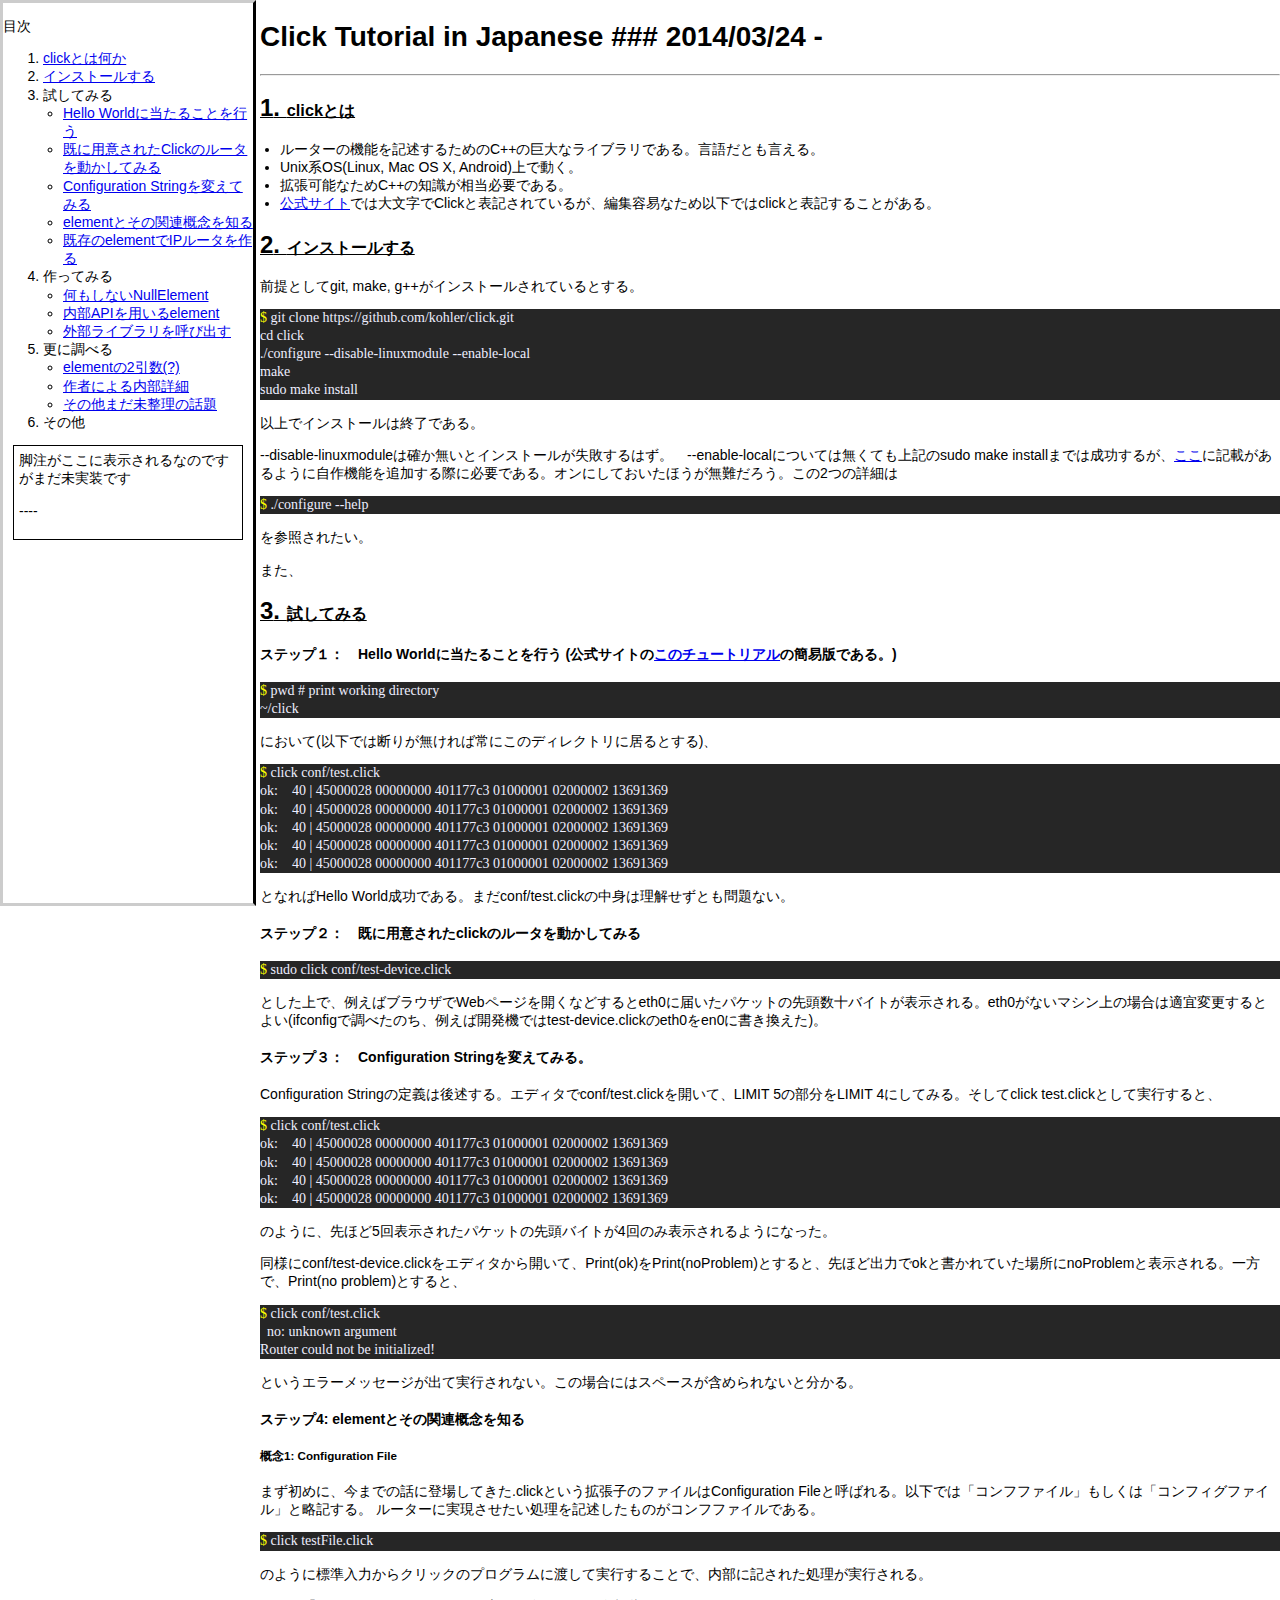
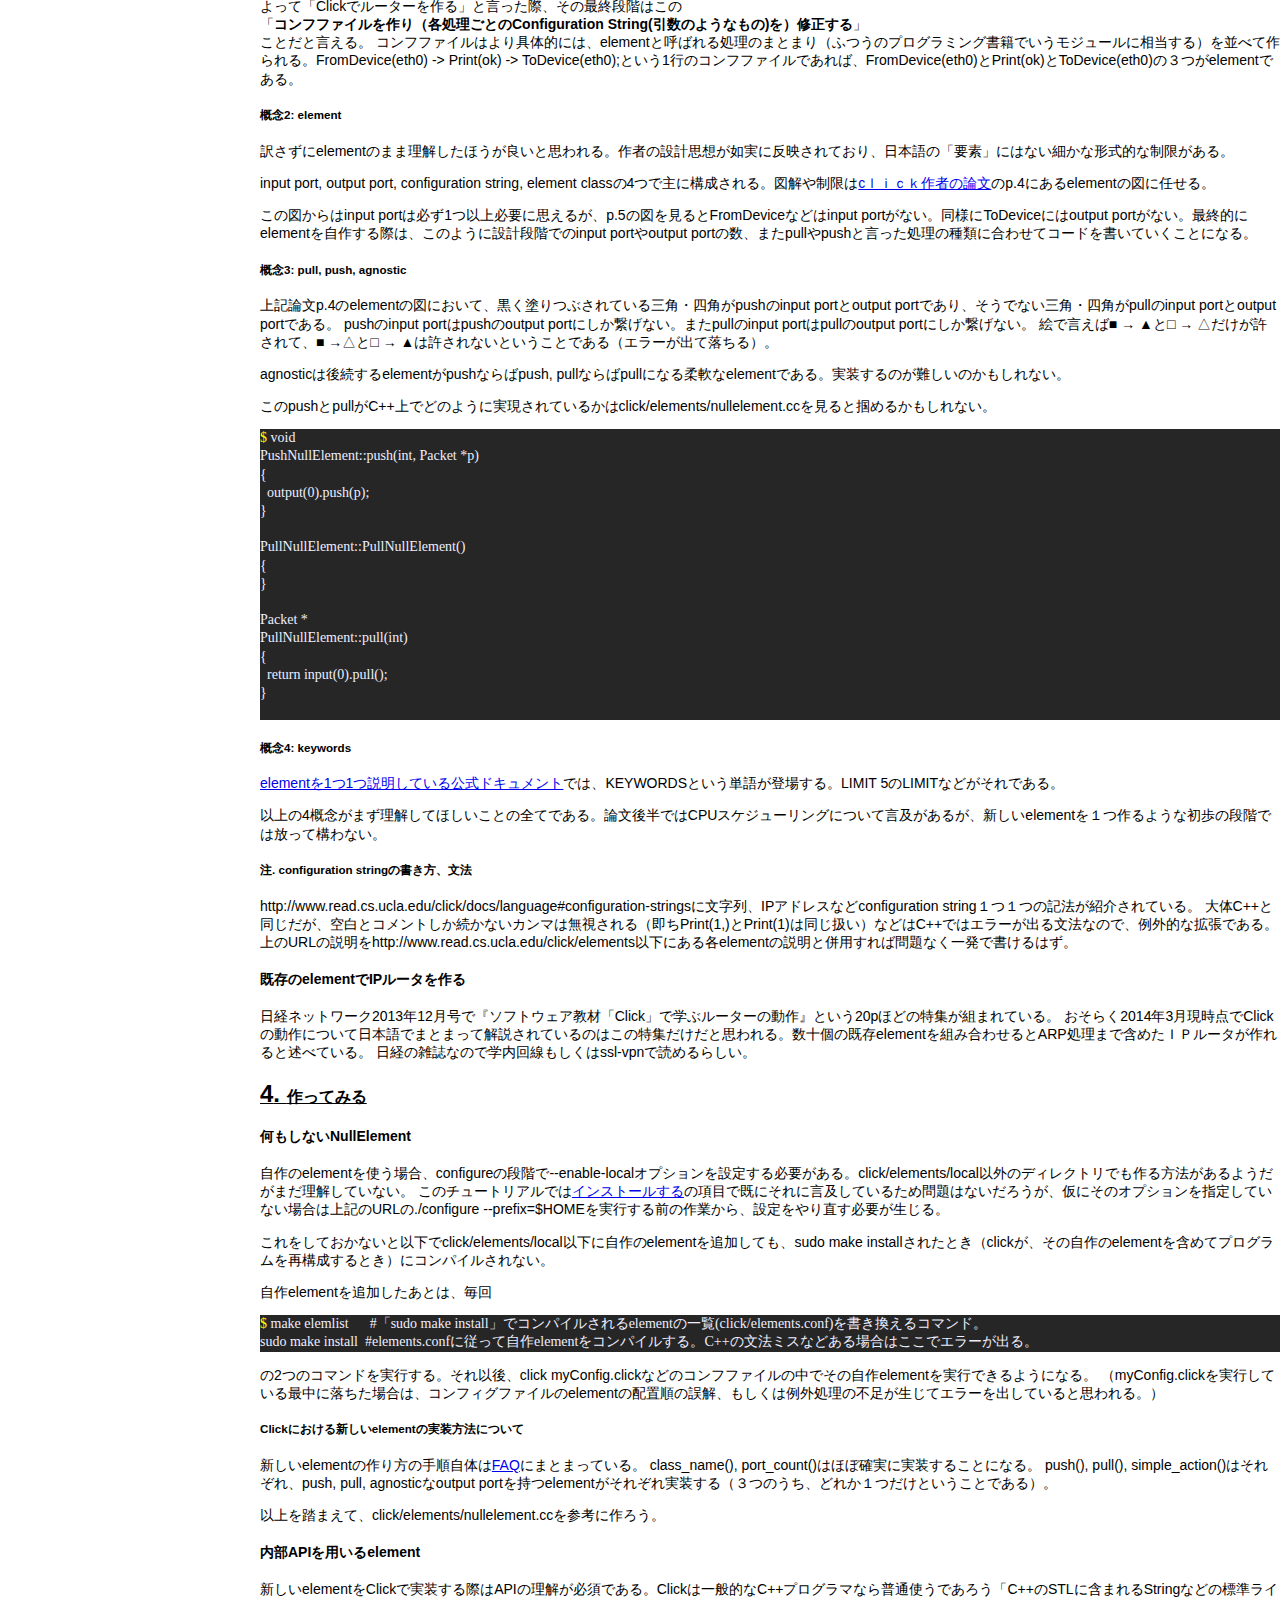
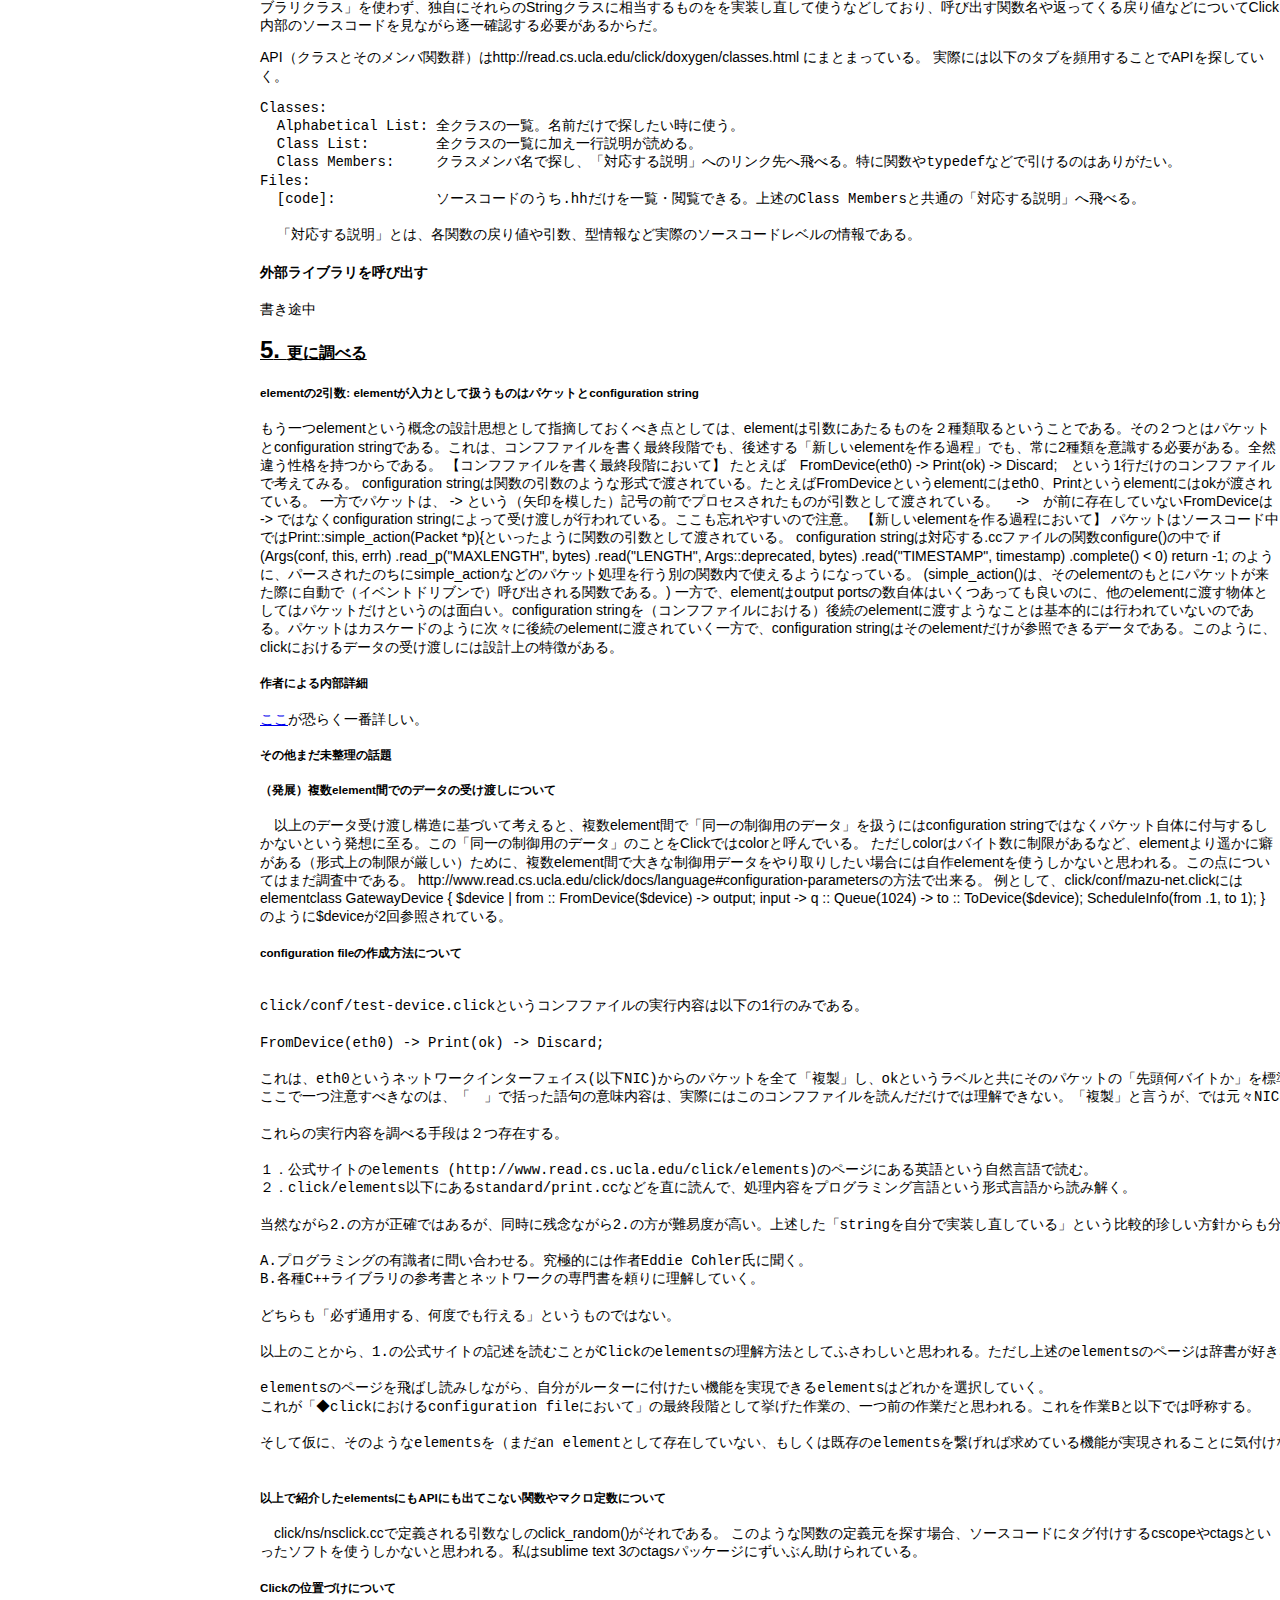
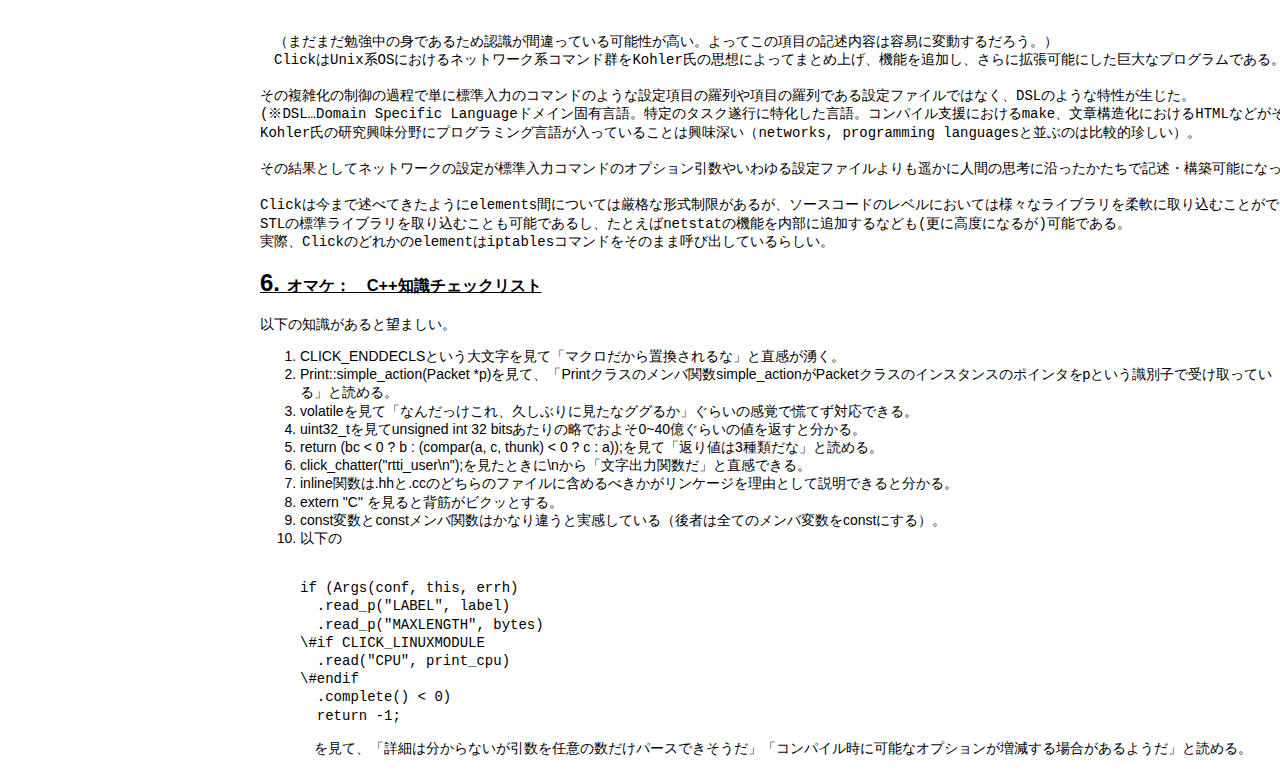
==== ClickTutorialinJapanese.htm @ d096f8c5 "convert into html" ====
<!DOCTYPE html>
<!-- saved from url=(0050)http://www.geocities.jp/eijispace/2012/0419_2.html -->
<html lang="ja"><head><meta http-equiv="Content-Type" content="text/html; charset=UTF-8">
<meta charset="UTF-8">
<meta name="viewport" content="width=1024">
<title>ClickTutorialinJapanese</title>

<style>
body {
	color: #000;
	font-family: Verdana,Arial,'ヒラギノ角ゴ Pro W3','Hiragino Kaku Gothic Pro','メイリオ',Meiryo,'ＭＳ Ｐゴシック','MS PGothic',sans-serif;
	font-size: 14px;
	font-weight: normal;
	letter-spacing: 0;
	line-height: 1.3;
	margin:0;
	_overflow:hidden;
	padding:0;
}
#left_frame {
	color: #000;
	background-color: #fff;
	border-color: #ccc;
	border-right: 3px;
	border-style: solid;
	left:0;
	height:100%;
	margin:0;
	padding:0;
	position:fixed;
	_position:absolute;
	top:0;
	width:250px;
}
#right_frame {
	margin:0 0 0 260px;
	padding:0;
	height:100%;
	_overflow:auto;
}
.note{ /* spanタグのtitle属性に豆知識を書く。マウスオーバーすると読める。 */
  
}
#footnote-container{
	margin: 0px 10px;
	padding: 5px;
	border-color: #fff;
	border: 1px;
	border-style: solid;
}
p#footnote-contents{

}
sup{
	color: #39F;
	font-size: 1.3rem;
	cursor: pointer;
}
a:visited{

}

	.console{
	background-color: #262626;
	color: #EEF;
	font-family: consolas;

	}.console:before{content:"$ "; color:#FF0;}

h3{
	counter-increment: number;
  text-decoration: underline;
	}h3:before{font-size: 1.5rem; content : "" counter(number) ". ";}

ul{
padding-left: 20px;
}

</style>
<style type="text/css"></style></head>

<script>
 footnotes = [
  'empty'
 ,'elementのドキュメント ... 以下の階層にある、各elementの詳細が載っている文書のこと。'
 ];

 function setFootnote(number){
   document.getElementById("footnote-contents").innerHTML = footnotes[number];
 }
</script>


<body>

<div id="left_frame">
  <div>
    <p> 目次</p>
    <ol>
			<li><a href="#what-is-click">clickとは何か</a></li>
			<li><a href="#install-click">インストールする</a></li>
			<li>試してみる
				<ul>
  				<li><a href="#hello-world">Hello Worldに当たることを行う</a></li>
  				<li><a href="#test-device">既に用意されたClickのルータを動かしてみる</a></li>
				  <li><a href="#change-string">Configuration Stringを変えてみる</a></li>
				  <li><a href="#read-thesis">elementとその関連概念を知る</a></li>
				  <li><a href="#make-ip-router">既存のelementでIPルータを作る</a></li>
				</ul>
			</li>
			<li>作ってみる
				<ul>
  				<li><a href="#null-element">何もしないNullElement</a></li>
				  <li><a href="#api-element">内部APIを用いるelement</a></li>
				  <li><a href="#call-library">外部ライブラリを呼び出す</a></li>
				</ul>
			</li>
			<li>更に調べる
				<ul>
  				<li><a href="#two-arguments">elementの2引数(?)</a></li>
				  <li><a href="#click-detail">作者による内部詳細</a></li>
				  <li><a href="#miscellaneous">その他まだ未整理の話題</a></li>
				</ul>
			</li>
			<li>その他</li>

    </ol>
  </div>
  <div id="footnote-container">
    <section>脚注がここに表示されるなのですがまだ未実装です</section>
    <p id="footnote-contents"> ---- </p>
  </div>
</div>

<div id="right_frame">
<h1> Click Tutorial in Japanese ###  2014/03/24 - </h1>
<hr>

<h3 id="what-is-click">clickとは</h3>

<ul>
  <li>ルーターの機能を記述するためのC++の巨大なライブラリである。言語だとも言える。</li>
  <li>Unix系OS(Linux, Mac OS X, Android)上で動く。</li>
  <li>拡張可能なためC++の知識が相当必要である。</li>
  <li><a href="http://read.cs.ucla.edu/click/">公式サイト</a>では大文字でClickと表記されているが、編集容易なため以下ではclickと表記することがある。</li>
</ul>

<h3 id="install-click">インストールする</h3>

<p>前提としてgit, make, g++がインストールされているとする。</p>
<pre class="console">
git clone https://github.com/kohler/click.git
cd click
./configure --disable-linuxmodule --enable-local
make
sudo make install 
</pre>

<p>以上でインストールは終了である。</p>
<p>--disable-linuxmoduleは確か無いとインストールが失敗するはず。　--enable-localについては無くても上記のsudo make installまでは成功するが、<a href="http://read.cs.ucla.edu/click/faq#creating-your-own-elements">ここ</a>に記載があるように自作機能を追加する際に必要である。オンにしておいたほうが無難だろう。この2つの詳細は
<pre class="console">
./configure --help
</pre>

	を参照されたい。
</p>

<p>また、</p>


<h3>試してみる</h3>
 
<h4 id="hello-world">ステップ１：　Hello Worldに当たることを行う (公式サイトの<a href="http://www.read.cs.ucla.edu/click/tutorial1#preparation">このチュートリアル</a>の簡易版である。)</h4>

<pre class="console">
pwd # print working directory 
~/click
</pre>

において(以下では断りが無ければ常にこのディレクトリに居るとする)、

<pre class="console">
click conf/test.click
ok:    40 | 45000028 00000000 401177c3 01000001 02000002 13691369
ok:    40 | 45000028 00000000 401177c3 01000001 02000002 13691369
ok:    40 | 45000028 00000000 401177c3 01000001 02000002 13691369
ok:    40 | 45000028 00000000 401177c3 01000001 02000002 13691369
ok:    40 | 45000028 00000000 401177c3 01000001 02000002 13691369
</pre>

となればHello World成功である。まだconf/test.clickの中身は理解せずとも問題ない。

<h4 id="test-device">ステップ２：　既に用意されたclickのルータを動かしてみる</h4>

<pre class="console">
sudo click conf/test-device.click
</pre>
<p>とした上で、例えばブラウザでWebページを開くなどするとeth0に届いたパケットの先頭数十バイトが表示される。eth0がないマシン上の場合は適宜変更するとよい(ifconfigで調べたのち、例えば開発機ではtest-device.clickのeth0をen0に書き換えた)。
</p>


<h4 id="change-string">ステップ３：　Configuration Stringを変えてみる。</h4>

<p>Configuration Stringの定義は後述する。エディタでconf/test.clickを開いて、LIMIT 5の部分をLIMIT 4にしてみる。そしてclick test.clickとして実行すると、</p>


<pre class="console">
click conf/test.click
ok:    40 | 45000028 00000000 401177c3 01000001 02000002 13691369
ok:    40 | 45000028 00000000 401177c3 01000001 02000002 13691369
ok:    40 | 45000028 00000000 401177c3 01000001 02000002 13691369
ok:    40 | 45000028 00000000 401177c3 01000001 02000002 13691369
</pre>

<p>のように、先ほど5回表示されたパケットの先頭バイトが4回のみ表示されるようになった。</p>
<p>同様にconf/test-device.clickをエディタから開いて、Print(ok)をPrint(noProblem)とすると、先ほど出力でokと書かれていた場所にnoProblemと表示される。一方で、Print(no problem)とすると、</p>

<pre class="console">
click conf/test.click
  no: unknown argument
Router could not be initialized!
</pre>

<p>というエラーメッセージが出て実行されない。この場合にはスペースが含められないと分かる。</p>

<h4 id="read-thesis">ステップ4: elementとその関連概念を知る</h4>

<h5>概念1: Configuration File</h5>

<p>まず初めに、今までの話に登場してきた.clickという拡張子のファイルはConfiguration Fileと呼ばれる。以下では「コンフファイル」もしくは「コンフィグファイル」と略記する。
ルーターに実現させたい処理を記述したものがコンフファイルである。
<pre class="console">
click testFile.click
</pre>
<p>のように標準入力からクリックのプログラムに渡して実行することで、内部に記された処理が実行される。</p>
<p>よって「Clickでルーターを作る」と言った際、その最終段階はこの<br>
「<strong>コンフファイルを作り（各処理ごとのConfiguration String(引数のようなもの)を）修正する</strong>」<br>
ことだと言える。

コンフファイルはより具体的には、elementと呼ばれる処理のまとまり（ふつうのプログラミング書籍でいうモジュールに相当する）を並べて作られる。FromDevice(eth0) -> Print(ok) -> ToDevice(eth0);という1行のコンフファイルであれば、FromDevice(eth0)とPrint(ok)とToDevice(eth0)の３つがelementである。
</p>

<h5>概念2: element</h5>

<p>訳さずにelementのまま理解したほうが良いと思われる。作者の設計思想が如実に反映されており、日本語の「要素」にはない細かな形式的な制限がある。</p>

<p>input port, output port, configuration string, element classの4つで主に構成される。図解や制限は<a href="http://pdos.csail.mit.edu/papers/click:tocs00/paper.pdf">cｌｉｃｋ作者の論文</a>のp.4にあるelementの図に任せる。</p>

<p>この図からはinput portは必ず1つ以上必要に思えるが、p.5の図を見るとFromDeviceなどはinput portがない。同様にToDeviceにはoutput portがない。最終的にelementを自作する際は、このように設計段階でのinput portやoutput portの数、またpullやpushと言った処理の種類に合わせてコードを書いていくことになる。</p>

<h5>概念3: pull, push, agnostic</h5>

<p>上記論文p.4のelementの図において、黒く塗りつぶされている三角・四角がpushのinput portとoutput portであり、そうでない三角・四角がpullのinput portとoutput portである。
pushのinput portはpushのoutput portにしか繋げない。またpullのinput portはpullのoutput portにしか繋げない。
絵で言えば■ → ▲と□ → △だけが許されて、■ →△と□ → ▲は許されないということである（エラーが出て落ちる）。</p>
<p>agnosticは後続するelementがpushならばpush, pullならばpullになる柔軟なelementである。実装するのが難しいのかもしれない。</p>

<p>
このpushとpullがC++上でどのように実現されているかはclick/elements/nullelement.ccを見ると掴めるかもしれない。</p>
<pre class="console">
void
PushNullElement::push(int, Packet *p)
{
  output(0).push(p);
}

PullNullElement::PullNullElement()
{
}

Packet *
PullNullElement::pull(int)
{
  return input(0).pull();
}

</pre>


<h5>概念4: keywords</h5>

<p><a href="http://www.read.cs.ucla.edu/click/elements">elementを1つ1つ説明している公式ドキュメント</a>では、KEYWORDSという単語が登場する。LIMIT 5のLIMITなどがそれである。</p>


<p>以上の4概念がまず理解してほしいことの全てである。論文後半ではCPUスケジューリングについて言及があるが、新しいelementを１つ作るような初歩の段階では放って構わない。</p>

<h5>注. configuration stringの書き方、文法</h5>

<p>http://www.read.cs.ucla.edu/click/docs/language#configuration-stringsに文字列、IPアドレスなどconfiguration string１つ１つの記法が紹介されている。
大体C++と同じだが、空白とコメントしか続かないカンマは無視される（即ちPrint(1,)とPrint(1)は同じ扱い）などはC++ではエラーが出る文法なので、例外的な拡張である。
<br>
上のURLの説明をhttp://www.read.cs.ucla.edu/click/elements以下にある各elementの説明と併用すれば問題なく一発で書けるはず。
</p>

<h4 id="make-ip-router">既存のelementでIPルータを作る</h4>
<p>
日経ネットワーク2013年12月号で『ソフトウェア教材「Click」で学ぶルーターの動作』という20pほどの特集が組まれている。
おそらく2014年3月現時点でClickの動作について日本語でまとまって解説されているのはこの特集だけだと思われる。数十個の既存elementを組み合わせるとARP処理まで含めたＩＰルータが作れると述べている。
日経の雑誌なので学内回線もしくはssl-vpnで読めるらしい。</p>

<h3>作ってみる</h3>

<h4 id="null-element">何もしないNullElement</h4>


<p>
自作のelementを使う場合、configureの段階で--enable-localオプションを設定する必要がある。click/elements/local以外のディレクトリでも作る方法があるようだがまだ理解していない。
このチュートリアルでは<a href="#install-click">インストールする</a>の項目で既にそれに言及しているため問題はないだろうが、仮にそのオプションを指定していない場合は上記のURLの./configure --prefix=$HOMEを実行する前の作業から、設定をやり直す必要が生じる。</p>

<p>これをしておかないと以下でclick/elements/local以下に自作のelementを追加しても、sudo make installされたとき（clickが、その自作のelementを含めてプログラムを再構成するとき）にコンパイルされない。</p>


<p>自作elementを追加したあとは、毎回
<pre class="console">
make elemlist      #「sudo make install」でコンパイルされるelementの一覧(click/elements.conf)を書き換えるコマンド。
sudo make install  #elements.confに従って自作elementをコンパイルする。C++の文法ミスなどある場合はここでエラーが出る。
</pre>
の2つのコマンドを実行する。それ以後、click myConfig.clickなどのコンフファイルの中でその自作elementを実行できるようになる。
（myConfig.clickを実行している最中に落ちた場合は、コンフィグファイルのelementの配置順の誤解、もしくは例外処理の不足が生じてエラーを出していると思われる。）</p>

<h5>Clickにおける新しいelementの実装方法について</h5>

<p>新しいelementの作り方の手順自体は<a href="http://www.read.cs.ucla.edu/click/faq#creating-your-own-elements">FAQ</a>にまとまっている。
class_name(), port_count()はほぼ確実に実装することになる。
push(), pull(), simple_action()はそれぞれ、push, pull, agnosticなoutput portを持つelementがそれぞれ実装する（３つのうち、どれか１つだけということである）。</p>

<p>以上を踏まえて、click/elements/nullelement.ccを参考に作ろう。</p>


<h4 id="api-element">内部APIを用いるelement</h4>

<p>新しいelementをClickで実装する際はAPIの理解が必須である。Clickは一般的なC++プログラマなら普通使うであろう「C++のSTLに含まれるStringなどの標準ライブラリクラス」を使わず、独自にそれらのStringクラスに相当するものをを実装し直して使うなどしており、呼び出す関数名や返ってくる戻り値などについてClick内部のソースコードを見ながら逐一確認する必要があるからだ。</p>

<p>API（クラスとそのメンバ関数群）はhttp://read.cs.ucla.edu/click/doxygen/classes.html にまとまっている。
実際には以下のタブを頻用することでAPIを探していく。</p>
<pre>
Classes:
  Alphabetical List: 全クラスの一覧。名前だけで探したい時に使う。
  Class List:        全クラスの一覧に加え一行説明が読める。
  Class Members:     クラスメンバ名で探し、「対応する説明」へのリンク先へ飛べる。特に関数やtypedefなどで引けるのはありがたい。
Files: 
  [code]:            ソースコードのうち.hhだけを一覧・閲覧できる。上述のClass Membersと共通の「対応する説明」へ飛べる。

  「対応する説明」とは、各関数の戻り値や引数、型情報など実際のソースコードレベルの情報である。
</pre>

<h4 id="call-library">外部ライブラリを呼び出す</h4>

<p>書き途中</p>


<h3>更に調べる</h3>
<h5 id="two-arguments">elementの2引数: elementが入力として扱うものはパケットとconfiguration string</h5>

もう一つelementという概念の設計思想として指摘しておくべき点としては、elementは引数にあたるものを２種類取るということである。その２つとはパケットとconfiguration stringである。これは、コンフファイルを書く最終段階でも、後述する「新しいelementを作る過程」でも、常に2種類を意識する必要がある。全然違う性格を持つからである。

【コンフファイルを書く最終段階において】
たとえば　FromDevice(eth0) -> Print(ok) -> Discard;　という1行だけのコンフファイルで考えてみる。
configuration stringは関数の引数のような形式で渡されている。たとえばFromDeviceというelementにはeth0、Printというelementにはokが渡されている。
一方でパケットは、 -> という（矢印を模した）記号の前でプロセスされたものが引数として渡されている。　
->　が前に存在していないFromDeviceは -> ではなくconfiguration stringによって受け渡しが行われている。ここも忘れやすいので注意。

【新しいelementを作る過程において】
パケットはソースコード中ではPrint::simple_action(Packet *p){といったように関数の引数として渡されている。
configuration stringは対応する.ccファイルの関数configure()の中で
 if (Args(conf, this, errh)
	.read_p("MAXLENGTH", bytes)
	.read("LENGTH", Args::deprecated, bytes)
	.read("TIMESTAMP", timestamp)
	.complete() < 0)
	return -1;
のように、パースされたのちにsimple_actionなどのパケット処理を行う別の関数内で使えるようになっている。

(simple_action()は、そのelementのもとにパケットが来た際に自動で（イベントドリブンで）呼び出される関数である。)


一方で、elementはoutput portsの数自体はいくつあっても良いのに、他のelementに渡す物体としてはパケットだけというのは面白い。configuration stringを（コンフファイルにおける）後続のelementに渡すようなことは基本的には行われていないのである。パケットはカスケードのように次々に後続のelementに渡されていく一方で、configuration stringはそのelementだけが参照できるデータである。このように、clickにおけるデータの受け渡しには設計上の特徴がある。

<h5 id="click-detail">作者による内部詳細</h5>


<p><a href="http://www.read.cs.ucla.edu/click/clickunderhood">ここ</a>が恐らく一番詳しい。</p>

<h5 id="miscellaneous">その他まだ未整理の話題</h5>


<h5>（発展）複数element間でのデータの受け渡しについて</h5>

　以上のデータ受け渡し構造に基づいて考えると、複数element間で「同一の制御用のデータ」を扱うにはconfiguration stringではなくパケット自体に付与するしかないという発想に至る。この「同一の制御用のデータ」のことをClickではcolorと呼んでいる。

ただしcolorはバイト数に制限があるなど、elementより遥かに癖がある（形式上の制限が厳しい）ために、複数element間で大きな制御用データをやり取りしたい場合には自作elementを使うしかないと思われる。この点についてはまだ調査中である。

http://www.read.cs.ucla.edu/click/docs/language#configuration-parametersの方法で出来る。

例として、click/conf/mazu-net.clickには

elementclass GatewayDevice {
  $device |
  from :: FromDevice($device)
  -> output;
  input -> q :: Queue(1024)
  -> to :: ToDevice($device);
  ScheduleInfo(from .1, to 1);
}

のように$deviceが2回参照されている。


<h5>configuration fileの作成方法について</h5>

<pre>

click/conf/test-device.clickというコンフファイルの実行内容は以下の1行のみである。

FromDevice(eth0) -> Print(ok) -> Discard;

これは、eth0というネットワークインターフェイス(以下NIC)からのパケットを全て「複製」し、okというラベルと共にそのパケットの「先頭何バイトか」を標準出力に表示したあと、そのパケットを「破棄する」というルーターに等しい。
ここで一つ注意すべきなのは、「　」で括った語句の意味内容は、実際にはこのコンフファイルを読んだだけでは理解できない。「複製」と言うが、では元々NICに入ってきたパケット（複製元のパケット）はどうなっているのか。「先頭何バイトか」と言うがバイト数を変えることはできないのか。「破棄する」というが複製元のパケットも破棄するのか、それとも複製後のパケットだけを破棄するのかどうなのか。clickのコンフファイルは見た目の簡潔さを重視しているため、コンフファイルを見ただけではこれらの実行内容を調べることはできない。

これらの実行内容を調べる手段は２つ存在する。

１．公式サイトのelements (http://www.read.cs.ucla.edu/click/elements)のページにある英語という自然言語で読む。
２．click/elements以下にあるstandard/print.ccなどを直に読んで、処理内容をプログラミング言語という形式言語から読み解く。

当然ながら2.の方が正確ではあるが、同時に残念ながら2.の方が難易度が高い。上述した「stringを自分で実装し直している」という比較的珍しい方針からも分かるように、Click自体はかなり高度なプログラミングテクニックを用いて記述されているため、線形に目を通したのではとても読めないコードが満載である。私もctagsなどのソースコード閲覧支援プログラムを用いて読解を試みているが全然歯が立たない。そのため、2.に挑む場合は以下のどちらかの理解支援方法が必要になるだろう。

A.プログラミングの有識者に問い合わせる。究極的には作者Eddie Cohler氏に聞く。
B.各種C++ライブラリの参考書とネットワークの専門書を頼りに理解していく。

どちらも「必ず通用する、何度でも行える」というものではない。

以上のことから、1.の公式サイトの記述を読むことがClickのelementsの理解方法としてふさわしいと思われる。ただし上述のelementsのページは辞書が好きな人なら分かると思うが入門書や講義調に描かれている訳ではなくあくまで「誰かにとっての必要事項（めったに使わない変数の設定なども含まれる）」を並べ立てている、いわば博物誌や標本のような情報の並べ方をしているので、通して全て読むといった形の読書が通じるものではない。以上のことから、Clickを勉強する際には常にelementsのページを横に開いておくスタイルが望ましいと思われる。

elementsのページを飛ばし読みしながら、自分がルーターに付けたい機能を実現できるelementsはどれかを選択していく。
これが「◆clickにおけるconfiguration fileにおいて」の最終段階として挙げた作業の、一つ前の作業だと思われる。これを作業Bと以下では呼称する。

そして仮に、そのようなelementsを（まだan elementとして存在していない、もしくは既存のelementsを繋げれば求めている機能が実現されることに気付けなかった）などの理由で見出せなかった場合、作業Bと並行して「自分で新しいelementを実装する」という作業Cが必要となる。

</pre>

<h5>以上で紹介したelementsにもAPIにも出てこない関数やマクロ定数について</h5>
<p>
　click/ns/nsclick.ccで定義される引数なしのclick_random()がそれである。
このような関数の定義元を探す場合、ソースコードにタグ付けするcscopeやctagsといったソフトを使うしかないと思われる。私はsublime text 3のctagsパッケージにずいぶん助けられている。</p>



<h5> Clickの位置づけについて</h5>
<pre>

　（まだまだ勉強中の身であるため認識が間違っている可能性が高い。よってこの項目の記述内容は容易に変動するだろう。）
　ClickはUnix系OSにおけるネットワーク系コマンド群をKohler氏の思想によってまとめ上げ、機能を追加し、さらに拡張可能にした巨大なプログラムである。

その複雑化の制御の過程で単に標準入力のコマンドのような設定項目の羅列や項目の羅列である設定ファイルではなく、DSLのような特性が生じた。
(※DSL…Domain Specific Languageドメイン固有言語。特定のタスク遂行に特化した言語。コンパイル支援におけるmake、文章構造化におけるHTMLなどがその例。)
Kohler氏の研究興味分野にプログラミング言語が入っていることは興味深い（networks, programming languagesと並ぶのは比較的珍しい）。

その結果としてネットワークの設定が標準入力コマンドのオプション引数やいわゆる設定ファイルよりも遥かに人間の思考に沿ったかたちで記述・構築可能になった。これがClickの思想的な業績であると私は考える。この発想は東京大学・中尾彰宏教授のToy-Block Networkingなどの研究に影響を与えたと想定される。

Clickは今まで述べてきたようにelements間については厳格な形式制限があるが、ソースコードのレベルにおいては様々なライブラリを柔軟に取り込むことができる。
STLの標準ライブラリを取り込むことも可能であるし、たとえばnetstatの機能を内部に追加するなども(更に高度になるが)可能である。
実際、Clickのどれかのelementはiptablesコマンドをそのまま呼び出しているらしい。
</pre>

<h3>オマケ：　C++知識チェックリスト</h3>

以下の知識があると望ましい。
<ol>
<li> CLICK_ENDDECLSという大文字を見て「マクロだから置換されるな」と直感が湧く。</li>
<li> Print::simple_action(Packet *p)を見て、「Printクラスのメンバ関数simple_actionがPacketクラスのインスタンスのポインタをpという識別子で受け取っている」と読める。</li>
<li> volatileを見て「なんだっけこれ、久しぶりに見たなググるか」ぐらいの感覚で慌てず対応できる。</li>
<li> uint32_tを見てunsigned int 32 bitsあたりの略でおよそ0~40億ぐらいの値を返すと分かる。</li>
<li> return (bc < 0 ? b : (compar(a, c, thunk) < 0 ? c : a));を見て「返り値は3種類だな」と読める。</li>
<li> click_chatter("rtti_user\n");を見たときに\nから「文字出力関数だ」と直感できる。</li>
<li> inline関数は.hhと.ccのどちらのファイルに含めるべきかがリンケージを理由として説明できると分かる。</li>
<li> extern "C" を見ると背筋がビクッとする。</li>
<li> const変数とconstメンバ関数はかなり違うと実感している（後者は全てのメンバ変数をconstにする）。  </li>
<li>以下の 
<pre>

if (Args(conf, this, errh)   
  .read_p("LABEL", label)  
  .read_p("MAXLENGTH", bytes)  
\#if CLICK_LINUXMODULE  
  .read("CPU", print_cpu)  
\#endif  
  .complete() < 0)  
  return -1;  
</pre>

　を見て、「詳細は分からないが引数を任意の数だけパースできそうだ」「コンパイル時に可能なオプションが増減する場合があるようだ」と読める。</li>
</ol>

</div><!-- div id == right_frame -->
<!-- 2014/04/02 目次をフレーム化するためにhtml化 -->
</body></html>
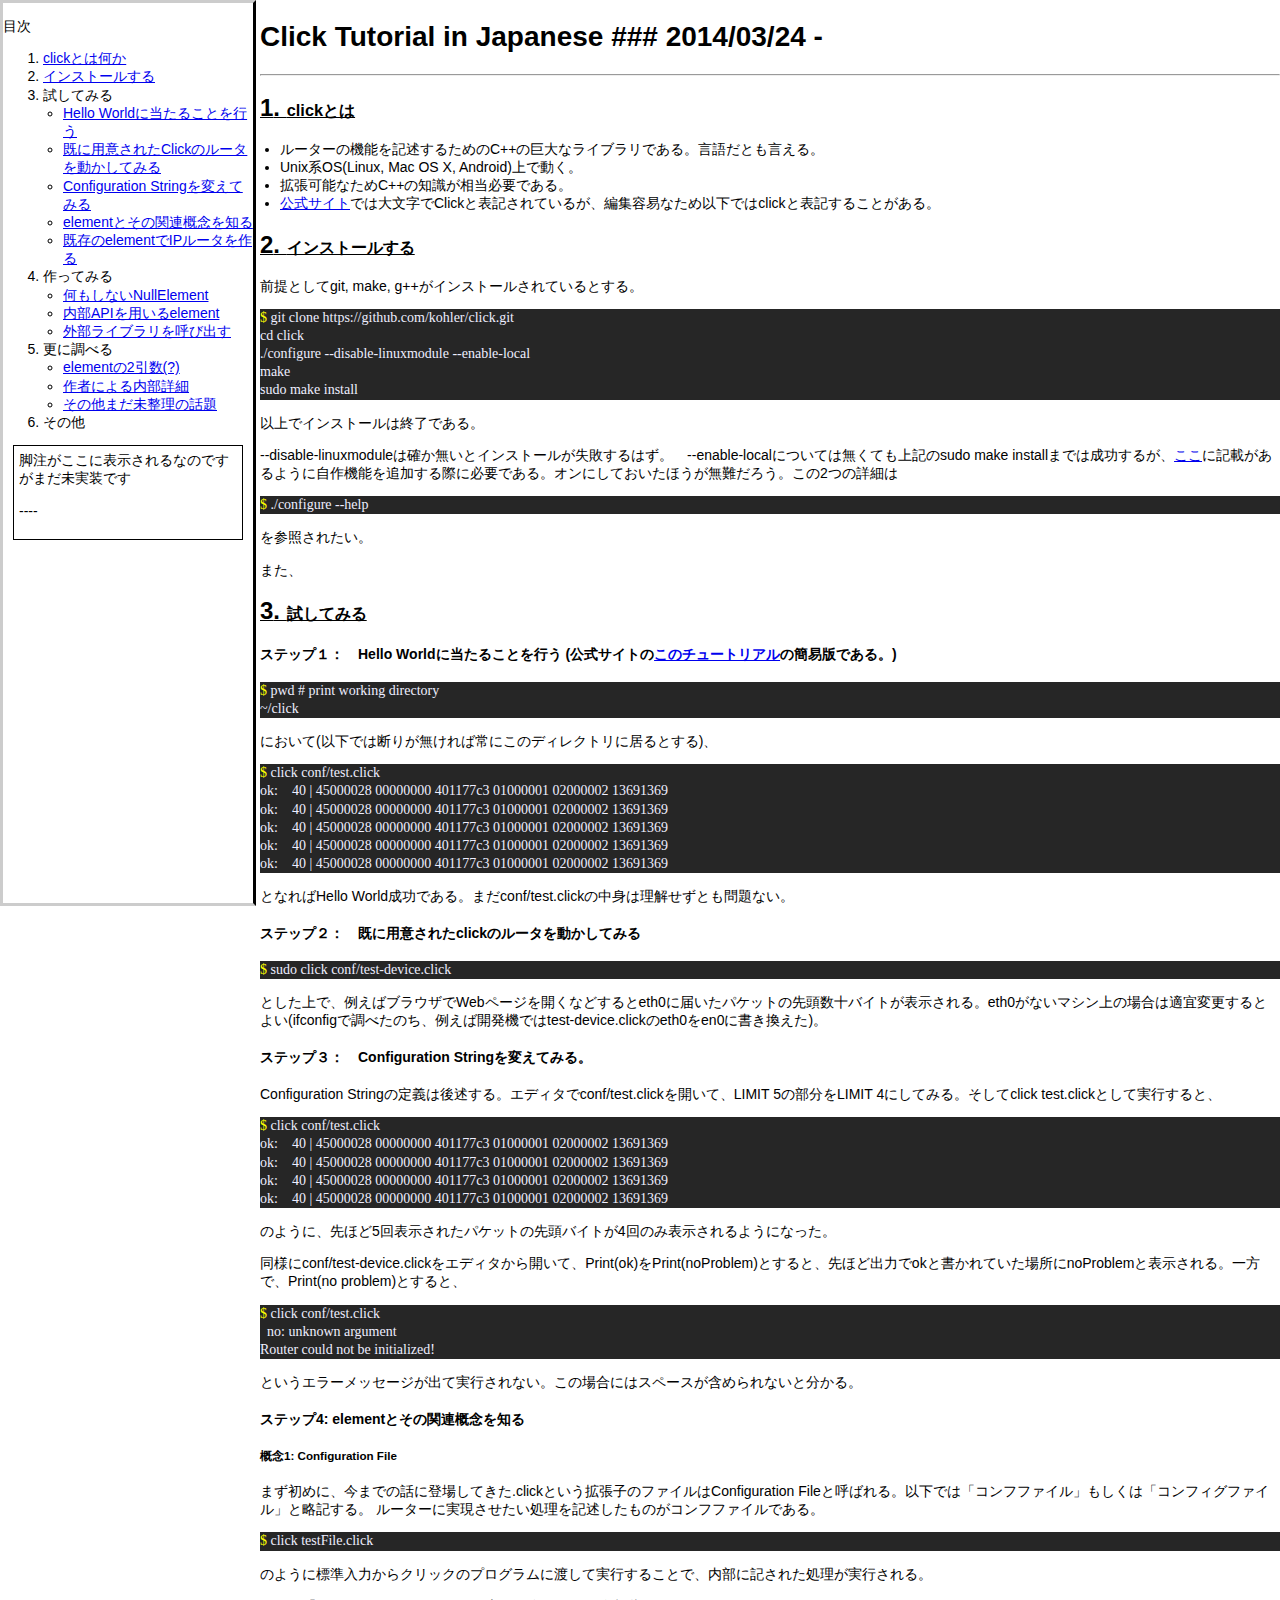
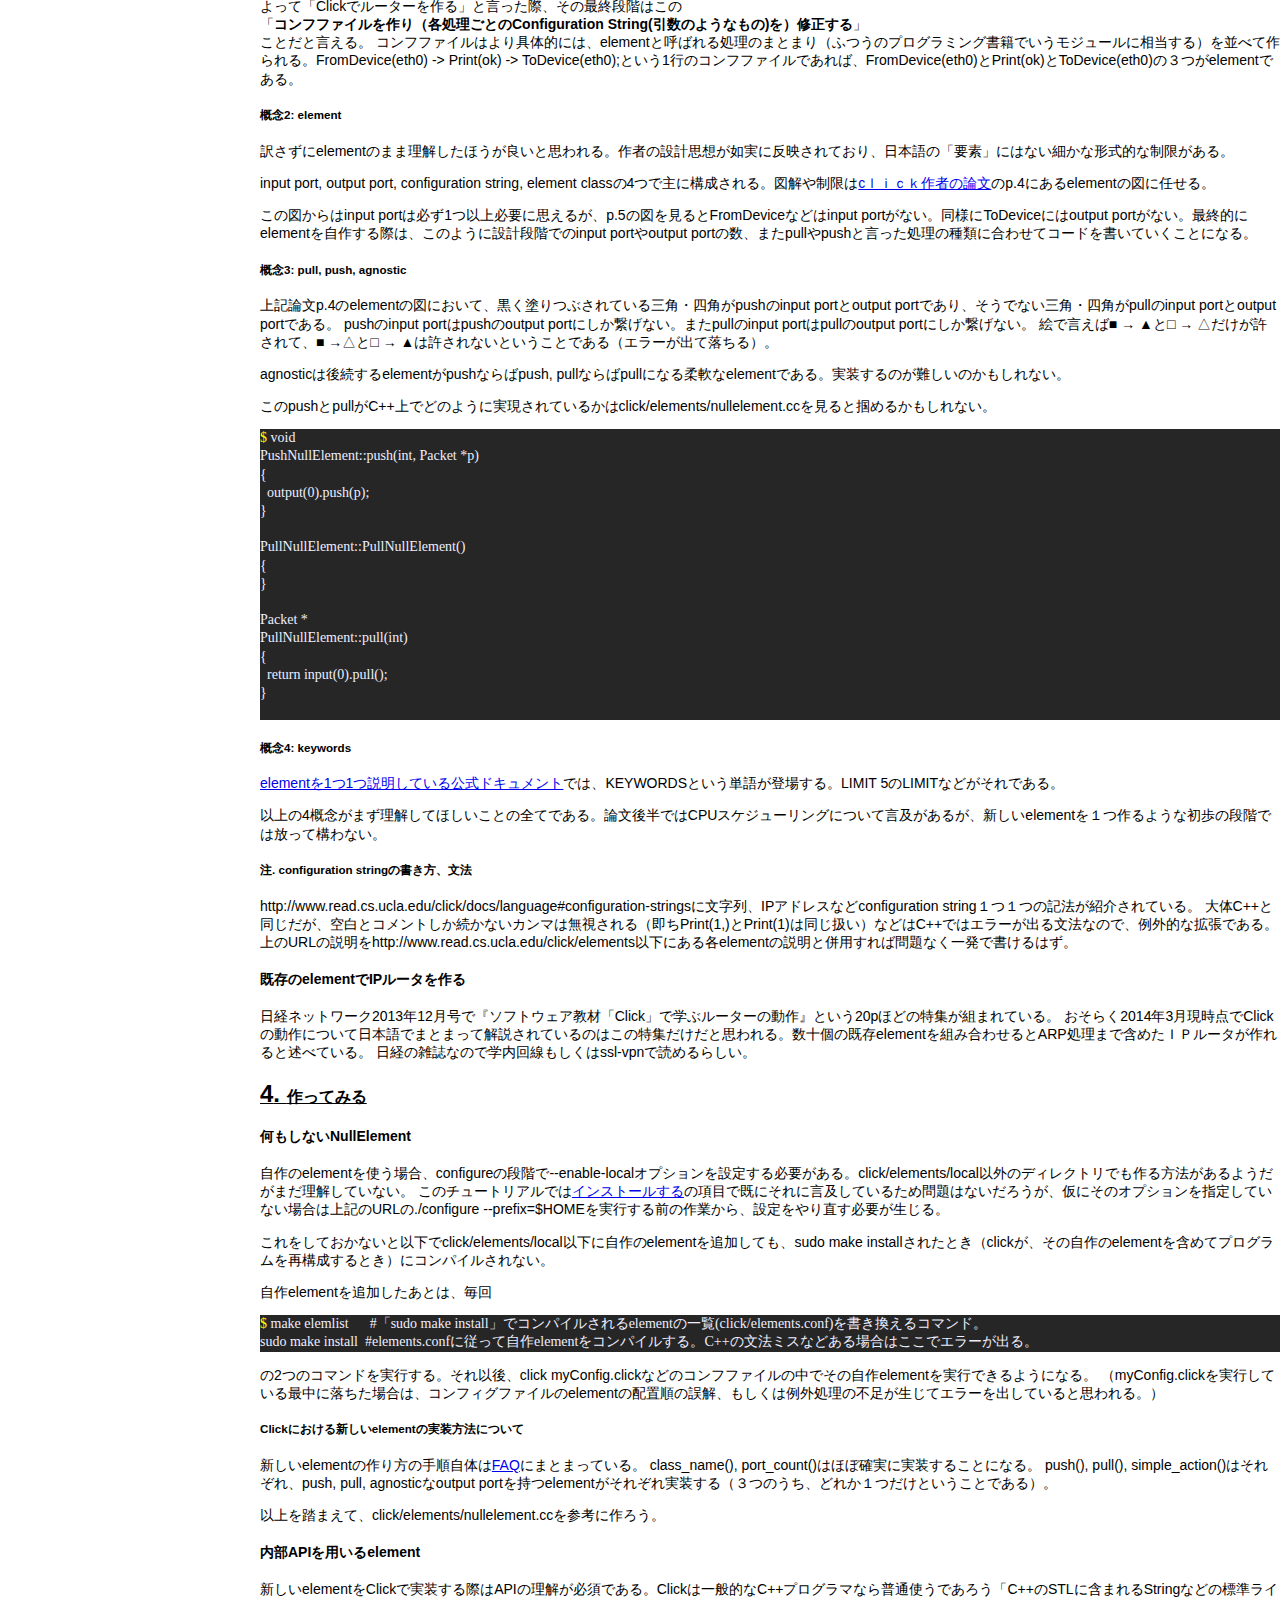
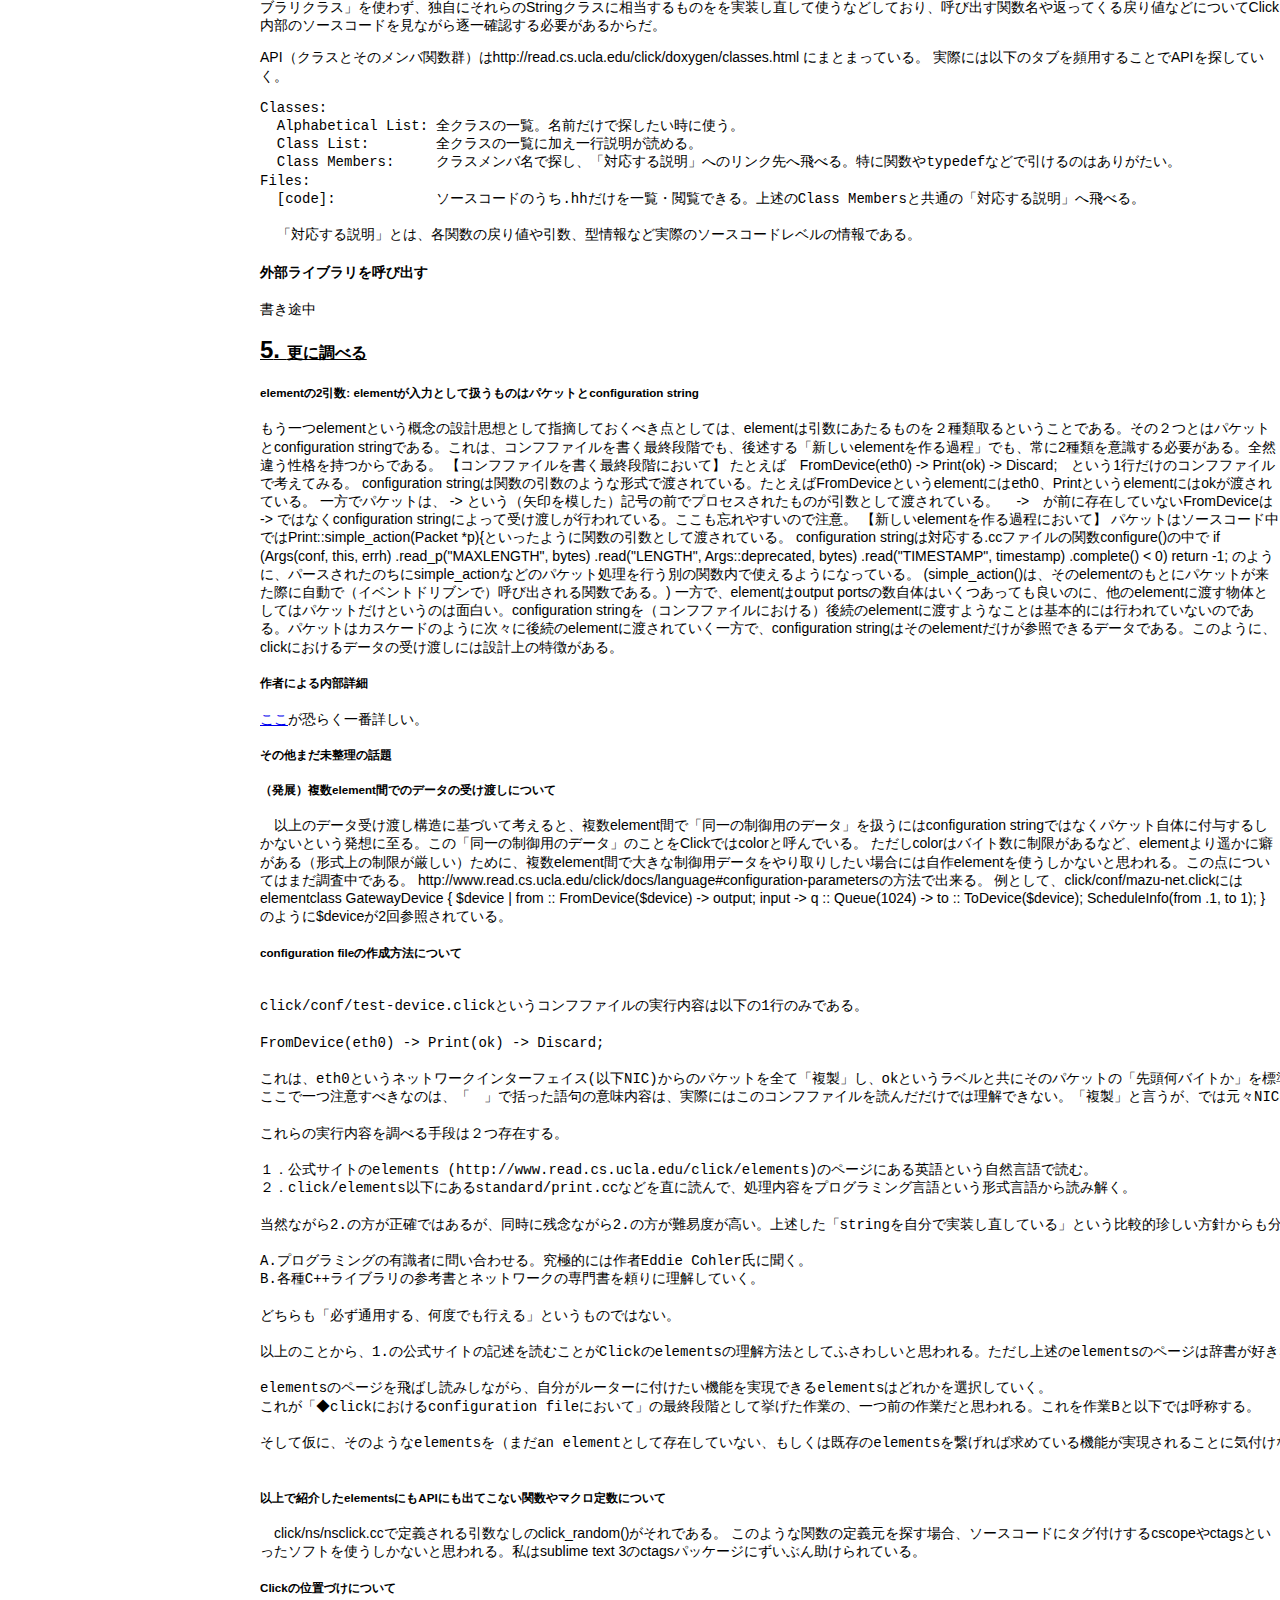
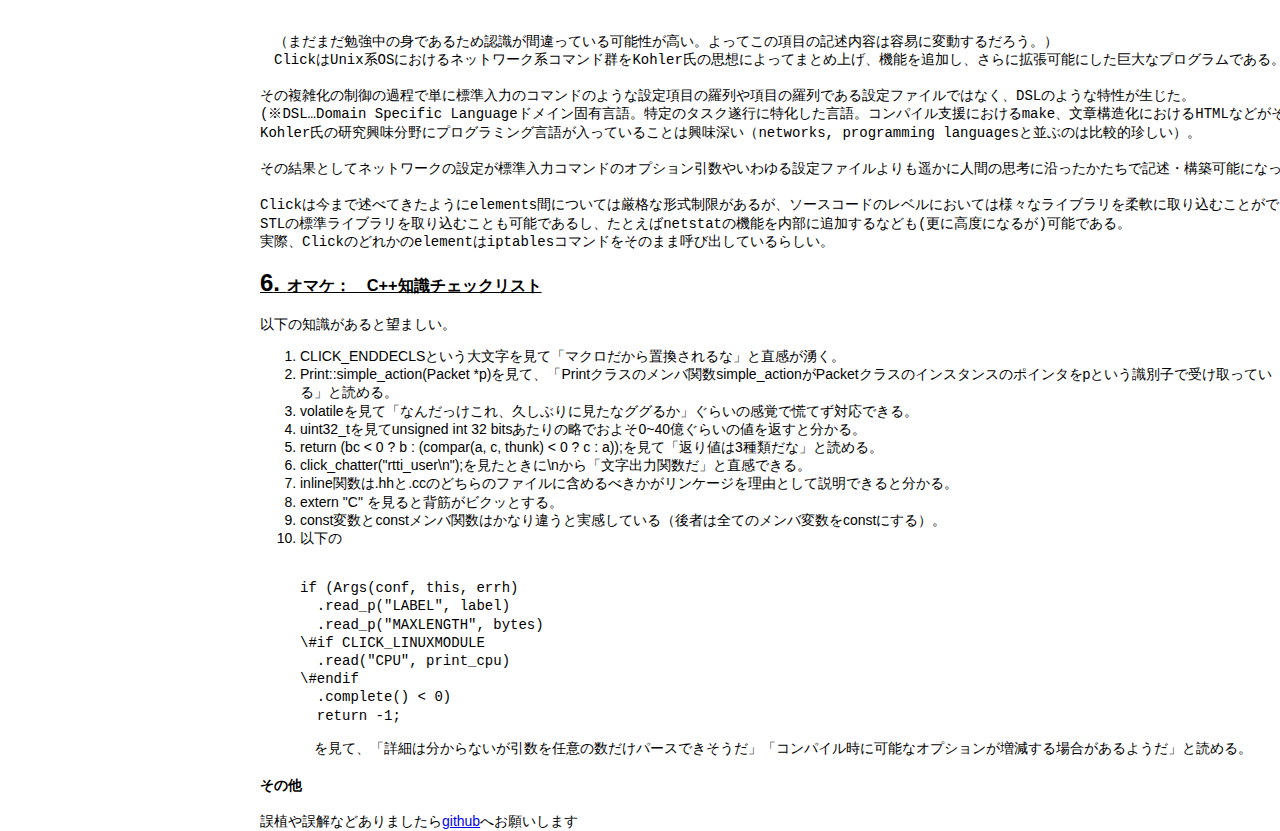
==== commit 82e84b17: "add github url" ====
--- a/ClickTutorialinJapanese.htm
+++ b/ClickTutorialinJapanese.htm
@@ -491,6 +491,10 @@
 　を見て、「詳細は分からないが引数を任意の数だけパースできそうだ」「コンパイル時に可能なオプションが増減する場合があるようだ」と読める。</li>
 </ol>
 
+<h4>その他</h4>
+
+誤植や誤解などありましたら<a href="https://github.com/caprice-j/click_tutorial_in_Japanese">github</a>へお願いします
+
 </div><!-- div id == right_frame -->
 <!-- 2014/04/02 目次をフレーム化するためにhtml化 -->
 </body></html>